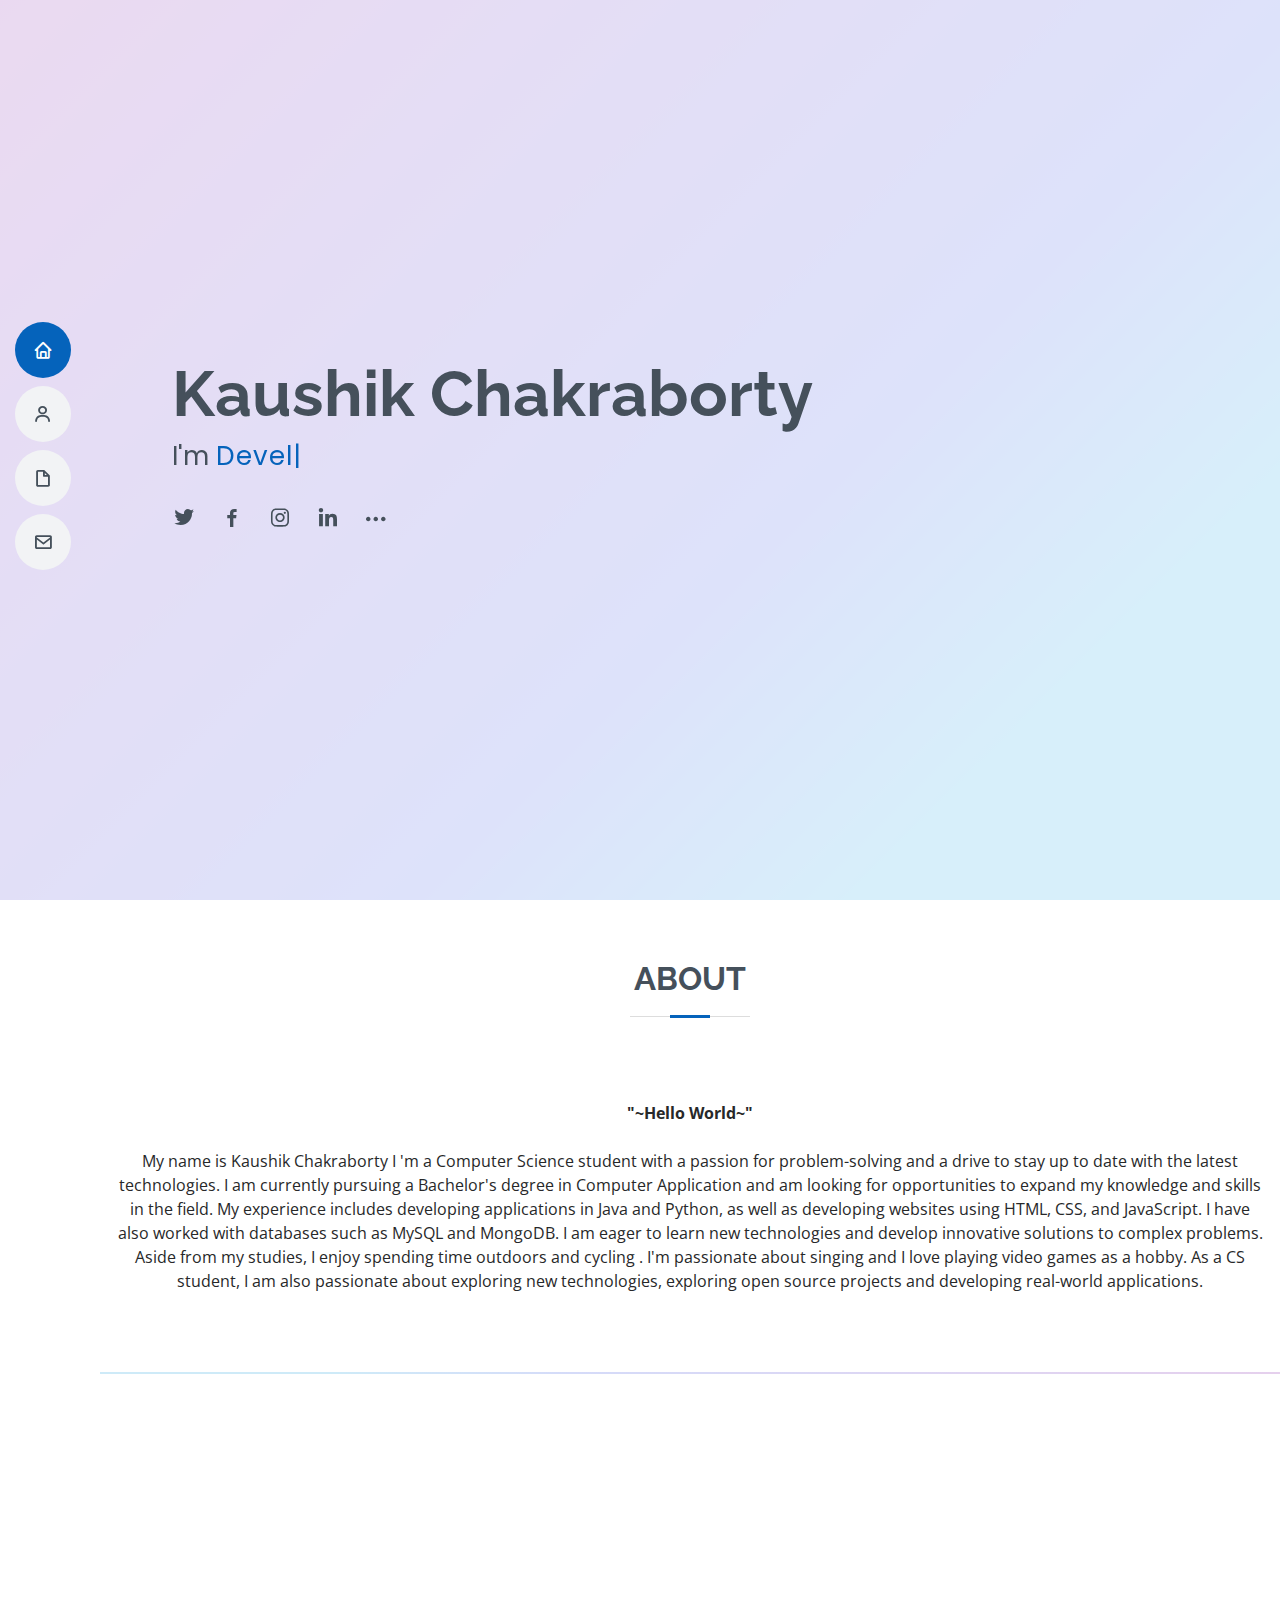
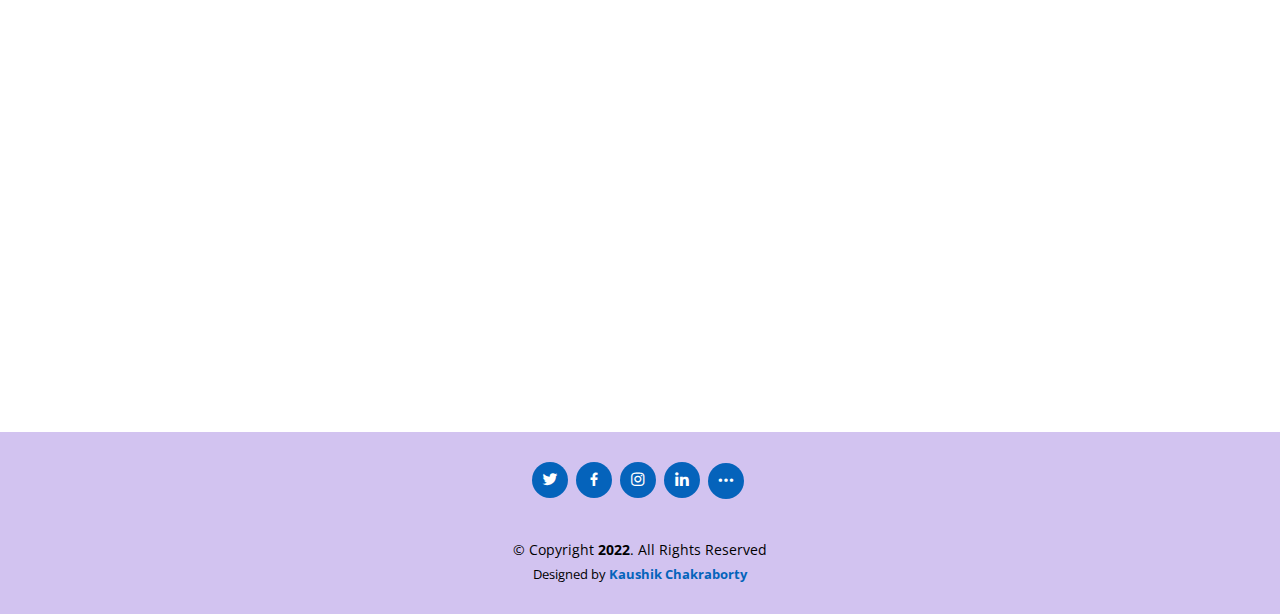
==== index.html @ 5eb0564c "V2.1 Beta" ====
<!DOCTYPE html>
<html lang="en">

<head>
  <meta charset="utf-8">
  <meta content="width=device-width, initial-scale=1.0" name="viewport">


  <title>Hey! I'm Kaushik</title>

  <meta content="" name="description">
  <meta content="" name="keywords">

  <!-- Favicons -->
  <link rel="icon" type="image/X-icon" href="code.png">

  <!-- Google Fonts -->
  <link
    href="https://fonts.googleapis.com/css?family=Open+Sans:300,300i,400,400i,600,600i,700,700i|Raleway:300,300i,400,400i,500,500i,600,600i,700,700i|Poppins:300,300i,400,400i,500,500i,600,600i,700,700i"
    rel="stylesheet">

  <!-- Vendor CSS Files -->
  <link href="assets/vendor/aos/aos.css" rel="stylesheet">
  <link href="assets/vendor/bootstrap/css/bootstrap.min.css" rel="stylesheet">
  <link href="assets/vendor/bootstrap-icons/bootstrap-icons.css" rel="stylesheet">
  <link href="assets/vendor/boxicons/css/boxicons.min.css" rel="stylesheet">
  <link href="assets/vendor/glightbox/css/glightbox.min.css" rel="stylesheet">
  <link href="assets/vendor/swiper/swiper-bundle.min.css" rel="stylesheet">

  <!-- Template Main CSS File -->
  <link href="css/style.css" rel="stylesheet">
  <!-- =======================================================
  * Template Name: MyResume - v4.9.2
  * Template URL: https://bootstrapmade.com/free-html-bootstrap-template-my-resume/
  * Author: BootstrapMade.com
  * License: https://bootstrapmade.com/license/
  ======================================================== -->
</head>

<body>

  <!-- ======= Mobile nav toggle button ======= -->
  <!-- <button type="button" class="mobile-nav-toggle d-xl-none"><i class="bi bi-list mobile-nav-toggle"></i></button> -->
  <i class="bi bi-list mobile-nav-toggle d-lg-none"></i>
  <!-- ======= Header ======= -->
  <header id="header" class="d-flex flex-column justify-content-center">

    <nav id="navbar" class="navbar nav-menu">
      <ul>
        <li><a href="#hero" class="nav-link scrollto active"><i class="bx bx-home"></i> <span>Home</span></a></li>
        <li><a href="#about" class="nav-link scrollto"><i class="bx bx-user"></i> <span>About</span></a></li>
        <li><a href="https://drive.google.com/file/d/1o0FVicJfrVW9GgXediI-uRcXCUoDg4dt/view?usp=sharing"   rel="noopener noreferrer" class="nav-link scrollto"><i class="bx bx-file-blank"></i> <span>Resume</span></a></li>
        
        <!-- <li><a href="#portfolio" class="nav-link scrollto"><i class="bx bx-book-content"></i> <span>Portfolio</span></a></li> -->
        <!-- <li><a href="#services" class="nav-link scrollto"><i class="bx bx-server"></i> <span>Services</span></a></li> -->
        <li><a href="#contact" class="nav-link scrollto"><i class="bx bx-envelope"></i> <span>Contact</span></a></li>
      </ul>
    </nav><!-- .nav-menu -->

  </header><!-- End Header -->
  
  <!-- ======= Hero Section ======= -->
  <section id="hero" class="d-flex flex-column justify-content-center">
    <div class="container" data-aos="zoom-in" data-aos-delay="100">
      <h1>Kaushik Chakraborty</h1>
      <p>I'm <span class="typed" data-typed-items="Developer,Freelancer,"></span></p>
      <div class="social-links">
        <a href="https://twitter.com/kaushikc_04" class="twitter"><i class="bx bxl-twitter"></i></a>
        <a href="https://www.facebook.com/kaushikc04" class="facebook"><i class="bx bxl-facebook"></i></a>
        <a href="https://www.instagram.com/kaushikc04/" class="instagram"><i class="bx bxl-instagram"></i></a>
        <!-- <a href="#" class="google-plus"><i class="bx bxl-skype"></i></a> -->
        <a href="https://www.linkedin.com/in/kaushikc04/" class="linkedin"><i class="bx bxl-linkedin"></i></a>
        <!-- <a href="https://open.spotify.com/user/31zmpwm3hdiwpdhbobreyz423jda"> profile url -->
          <a href="https://linktr.ee/kaushikc04" class="bi bi-three-dots">
          </a>
      </div>
    </div>
  </section><!-- End Hero -->

  <main id="main">

    <!-- ======= About Section ======= -->

    <section id="about" >
      <div class="section-title">
      <h2>About</h2>
  </style>
    <div style="display: flex;">
      <div style="width: 100%;">
        <div style="padding: 15px;">
          <div style="width:auto;">
            <img class="profile" src="" width="200px" >
            
          </div>
         <br>
          <p>
           <b> "~Hello World~"</b><br><br>
            My name is Kaushik Chakraborty I 'm a Computer Science student with a passion for problem-solving and a
            drive to stay up to date with the latest technologies. I am currently pursuing a Bachelor's degree in
            Computer Application and am looking for opportunities to expand my knowledge and skills in the field. My
            experience includes developing applications in Java and Python, as well as developing websites using HTML,
            CSS, and JavaScript. I have also worked with databases such as MySQL and MongoDB. I am eager to learn new
            technologies and develop innovative solutions to complex problems.

            Aside from my studies, I enjoy spending time outdoors and cycling . I'm passionate about singing and I love
            playing video games as a hobby. As a CS student, I am also passionate about exploring new technologies,
            exploring open source projects and developing real-world applications.
          </p>
        </div>
      </div>
    

      <!-- <style>
        img {
          border-radius: 50%;
        }
        img{
          position: center;
        }
        

    
  .profile {
    border-radius: 50%;
    animation: sparkle ;
    animation-duration: 5s;

  }
  
  @keyframes sparkle {
    10% {
      box-shadow: 0 0 0 0 rgb(0, 132, 255);
    }
    100% {
      box-shadow: 0 0 10px 5px rgba(0, 255, 234, 0.822);
   
  }
  }

      </style> -->
      <style>
        .profile {
          border-radius: 50%;
          animation: sparkle 5s infinite;
          /* Adding the linear gradient background */
          background: linear-gradient(to right, 
            rgba(59, 173, 227, 1) 20%, 
            rgba(87, 111, 230, 1) 40%, 
            rgba(152, 68, 183, 1) 100%, 
            rgba(255, 53, 127, 1) 25%
          );
        }
      
        @keyframes sparkle {
          0%, 100% {
            box-shadow: 0 0 0 0 rgba(0, 132, 255, 0.822);
          }
          10% {
            box-shadow: 0 0 0 5px rgb(0, 132, 255); /* Smaller shadow */
          }
          50% {
            box-shadow: 0 0 0 2px rgba(0, 255, 234, 0.822); /* Smaller shadow */
          }
          90% {
            box-shadow: 0 0 0 5px rgba(0, 255, 234, 0.822); /* Smaller shadow */
          }
        }
      </style>
    </div>
    </div>
    <br>
 <hr>
    <!-- End About Section -->



    <!-- ======= Skills Section ======= -->
    <!-- <section id="skills" class="skills section-bg">
      <div class="container" data-aos="fade-up">

        <div class="section-title">
          <h2>Skills</h2>
        </div>

        <div class="row skills-content">

          <div class="col-lg-6">

            <div class="progress">
              <span class="skill">HTML <i class="val">100%</i></span>
              <div class="progress-bar-wrap">
                <div class="progress-bar" role="progressbar" aria-valuenow="100" aria-valuemin="0" aria-valuemax="100">
                </div>
              </div>
            </div>

            <div class="progress">
              <span class="skill">CSS <i class="val">50%</i></span>
              <div class="progress-bar-wrap">
                <div class="progress-bar" role="progressbar" aria-valuenow="50" aria-valuemin="0" aria-valuemax="100">
                </div>
              </div>
            </div>

            <div class="progress">
              <span class="skill">JavaScript <i class="val">50%</i></span>
              <div class="progress-bar-wrap">
                <div class="progress-bar" role="progressbar" aria-valuenow="50" aria-valuemin="0" aria-valuemax="100">
                </div>
              </div>
            </div>

          </div>

          <div class="col-lg-6">

            <div class="progress">
              <span class="skill">PHP <i class="val">0%</i></span>
              <div class="progress-bar-wrap">
                <div class="progress-bar" role="progressbar" aria-valuenow="0" aria-valuemin="0" aria-valuemax="100">
                </div>
              </div>
            </div>



          </div>

        </div>

      </div>
    </section>End Skills Section -->

    <!-- ======= Resume Section ======= -->
    
    <!-- <section id="resume" class="resume">
      <div class="container" data-aos="fade-up">

        <div class="section-title">
          <h2>Resume</h2>
          <p></p>
        </div>

        <div class="row">
          <div class="col-lg-6">
            <h3 class="resume-title">Sumary</h3>
            <div class="resume-item pb-0">
              <h4>Kaushik Chakraborty</h4>
              <p><em>My name is Kaushik Chakraborty I 'm a Computer Science student with a passion for problem-solving and a drive to stay up to date with the latest technologies. I am currently pursuing a Bachelor's degree in Computer Application and am looking for opportunities to expand my knowledge and skills in the field. My experience includes developing applications in Java and Python, as well as developing websites using HTML, CSS, and JavaScript. I have also worked with databases such as MySQL and MongoDB. I am eager to learn new technologies and develop innovative solutions to complex problems.

                Aside from my studies, I enjoy spending time outdoors and cycling . I'm passionate about singing and I love playing video games as a hobby. As a CS student, I am also passionate about exploring new technologies, exploring open source projects and developing real-world applications.</em></p>
              <ul>
                <li>Portland par 127,Orlando, FL</li>
                <li>(123) 456-7891</li>
                <li>alice.barkley@example.com</li>
              </ul>
            </div>

            <h3 class="resume-title">Education</h3>
            <div class="resume-item">
              <h4>Master of Fine Arts &amp; Graphic Design</h4>
              <h5>2015 - 2016</h5>
              <p><em>Rochester Institute of Technology, Rochester, NY</em></p>
              <p>Qui deserunt veniam. Et sed aliquam labore tempore sed quisquam iusto autem sit. Ea vero voluptatum qui
                ut dignissimos deleniti nerada porti sand markend</p>
            </div>
            <div class="resume-item">
              <h4>Bachelor of Fine Arts &amp; Graphic Design</h4>
              <h5>2010 - 2014</h5>
              <p><em>Rochester Institute of Technology, Rochester, NY</em></p>
              <p>Quia nobis sequi est occaecati aut. Repudiandae et iusto quae reiciendis et quis Eius vel ratione eius
                unde vitae rerum voluptates asperiores voluptatem Earum molestiae consequatur neque etlon sader mart
                dila</p>
            </div>
          </div>
          <div class="col-lg-6">
            <h3 class="resume-title">Professional Experience</h3>
            <div class="resume-item">
              <h4>Senior graphic design specialist</h4>
              <h5>2019 - Present</h5>
              <p><em>Experion, New York, NY </em></p>
              <ul>
                <li>Lead in the design, development, and implementation of the graphic, layout, and production
                  communication materials</li>
                <li>Delegate tasks to the 7 members of the design team and provide counsel on all aspects of the
                  project. </li>
                <li>Supervise the assessment of all graphic materials in order to ensure quality and accuracy of the
                  design</li>
                <li>Oversee the efficient use of production project budgets ranging from $2,000 - $25,000</li>
              </ul>
            </div>
            <div class="resume-item">
              <h4>Graphic design specialist</h4>
              <h5>2017 - 2018</h5>
              <p><em>Stepping Stone Advertising, New York, NY</em></p>
              <ul>
                <li>Developed numerous marketing programs (logos, brochures,infographics, presentations, and
                  advertisements).</li>
                <li>Managed up to 5 projects or tasks at a given time while under pressure</li>
                <li>Recommended and consulted with clients on the most appropriate graphic design</li>
                <li>Created 4+ design presentations and proposals a month for clients and account managers</li>
              </ul>
            </div>
          </div>
        </div>

      </div> -->
    </section>
    <!-- End Resume Section -->


   <!-- ======= Contact Section ======= -->
   <section id="contact" class="contact">
    <div class="container" data-aos="fade-up">

      <div class="section-title">
        <h2>Contact</h2>
      </div>

      <div class="row mt-1">

        <div class="col-lg-4">
          <div class="info">
            <div class="address">
              <i class="bi bi-geo-alt"></i>
              <h4>Location:</h4>
              <p>Kolkata, West Bengal, IN</p>
            </div>


            <div class="email">
              <i class="bi bi-envelope"></i>
              <h4>Email:</h4>
              <p>kaushikc2002@gmail.com</p>
            </div>

            <div class="phone">
              <i class="bi bi-phone"></i>
              <h4>Connect:</h4>
              <p>skype: live:.cid.79a4dc6dc50345d6</p>
            </div>

          </div>

        </div>

        <div class="col-lg-8 mt-5 mt-lg-0">


          <form name="google-sheet" role="form" class="php-email-form">
            <div class="row">
              <div class="col-md-6 form-group">
                <input type="text" name="name" class="form-control" id="name" placeholder="Your Name" required>
              </div>


              <div class="col-md-6 form-group mt-3 mt-md-0">
                <input type="email" class="form-control" name="email" id="email" placeholder="Your Email" required>
              </div>
            </div>
            <div class="form-group mt-3">
              <input type="text" class="form-control" name="subject" id="subject" placeholder="Subject" required>
            </div>
            <div class="form-group mt-3">
              <textarea class="form-control" name="message" rows="5" placeholder="Message" required></textarea>
            </div>
            <div class="my-3">


            </div>
            <div class="text-center">
              <button id="submit-button" type="submit">Send Message</button>
              <div id="loading-animation" style="display: none;">Loading...</div>
            </div>

            <br>
          </form>

        </div>

      </div>

    </div>


    </div>

    <script>
 
     </script>
  
    <!-- End Contact Section -->

  </main><!-- End #main -->

  <!-- ======= Footer ======= -->
  <footer id="footer">
    <div class="container">


      <div class="social-links">
        <a href="https://twitter.com/kaushikc_04" class="twitter"><i class="bx bxl-twitter"></i></a>
        <a href="https://www.facebook.com/kaushikc04" class="facebook"><i class="bx bxl-facebook"></i></a>
        <a href="https://www.instagram.com/kaushikc04/" class="instagram"><i class="bx bxl-instagram"></i></a>
        <!-- <a href="#" class="google-plus"><i class="bx bxl-skype"></i></a> -->
        <a href="https://www.linkedin.com/in/kaushikc04/" class="linkedin"><i class="bx bxl-linkedin"></i></a>
        <a href="https://linktr.ee/kaushikc04" class="bi bi-three-dots"> 
        </a>
      </div>
      <div class="copyright">
        &copy; Copyright <strong><span>2022</span></strong>. All Rights Reserved
      </div>
      <div class="credits">
        <!-- All the links in the footer should remain intact. -->
        <!-- You can delete the links only if you purchased the pro version. -->
        <!-- Licensing information: [license-url] -->
        <!-- Purchase the pro version with working PHP/AJAX contact form: https://bootstrapmade.com/free-html-bootstrap-template-my-resume/ -->
        Designed by <b><a href="https://github.com/Kaushikc04/">Kaushik Chakraborty</b>
      </div>
    </div>
  </footer><!-- End Footer -->

  <div id="preloader"></div>
  <a href="#" class="back-to-top d-flex align-items-center justify-content-center"><i
      class="bi bi-arrow-up-short"></i></a>

  <!-- Vendor JS Files -->
  <script src="assets/vendor/purecounter/purecounter_vanilla.js"></script>
  <script src="assets/vendor/aos/aos.js"></script>
  <script src="assets/vendor/bootstrap/js/bootstrap.bundle.min.js"></script>
  <script src="assets/vendor/glightbox/js/glightbox.min.js"></script>
  <script src="assets/vendor/isotope-layout/isotope.pkgd.min.js"></script>
  <script src="assets/vendor/swiper/swiper-bundle.min.js"></script>
  <script src="assets/vendor/typed.js/typed.min.js"></script>
  <script src="assets/vendor/waypoints/noframework.waypoints.js"></script>
  <script src="assets/vendor/php-email-form/validate.js"></script>

  <!-- Template Main JS File -->
  <script src="js/main.js"></script>


</body>

</html>
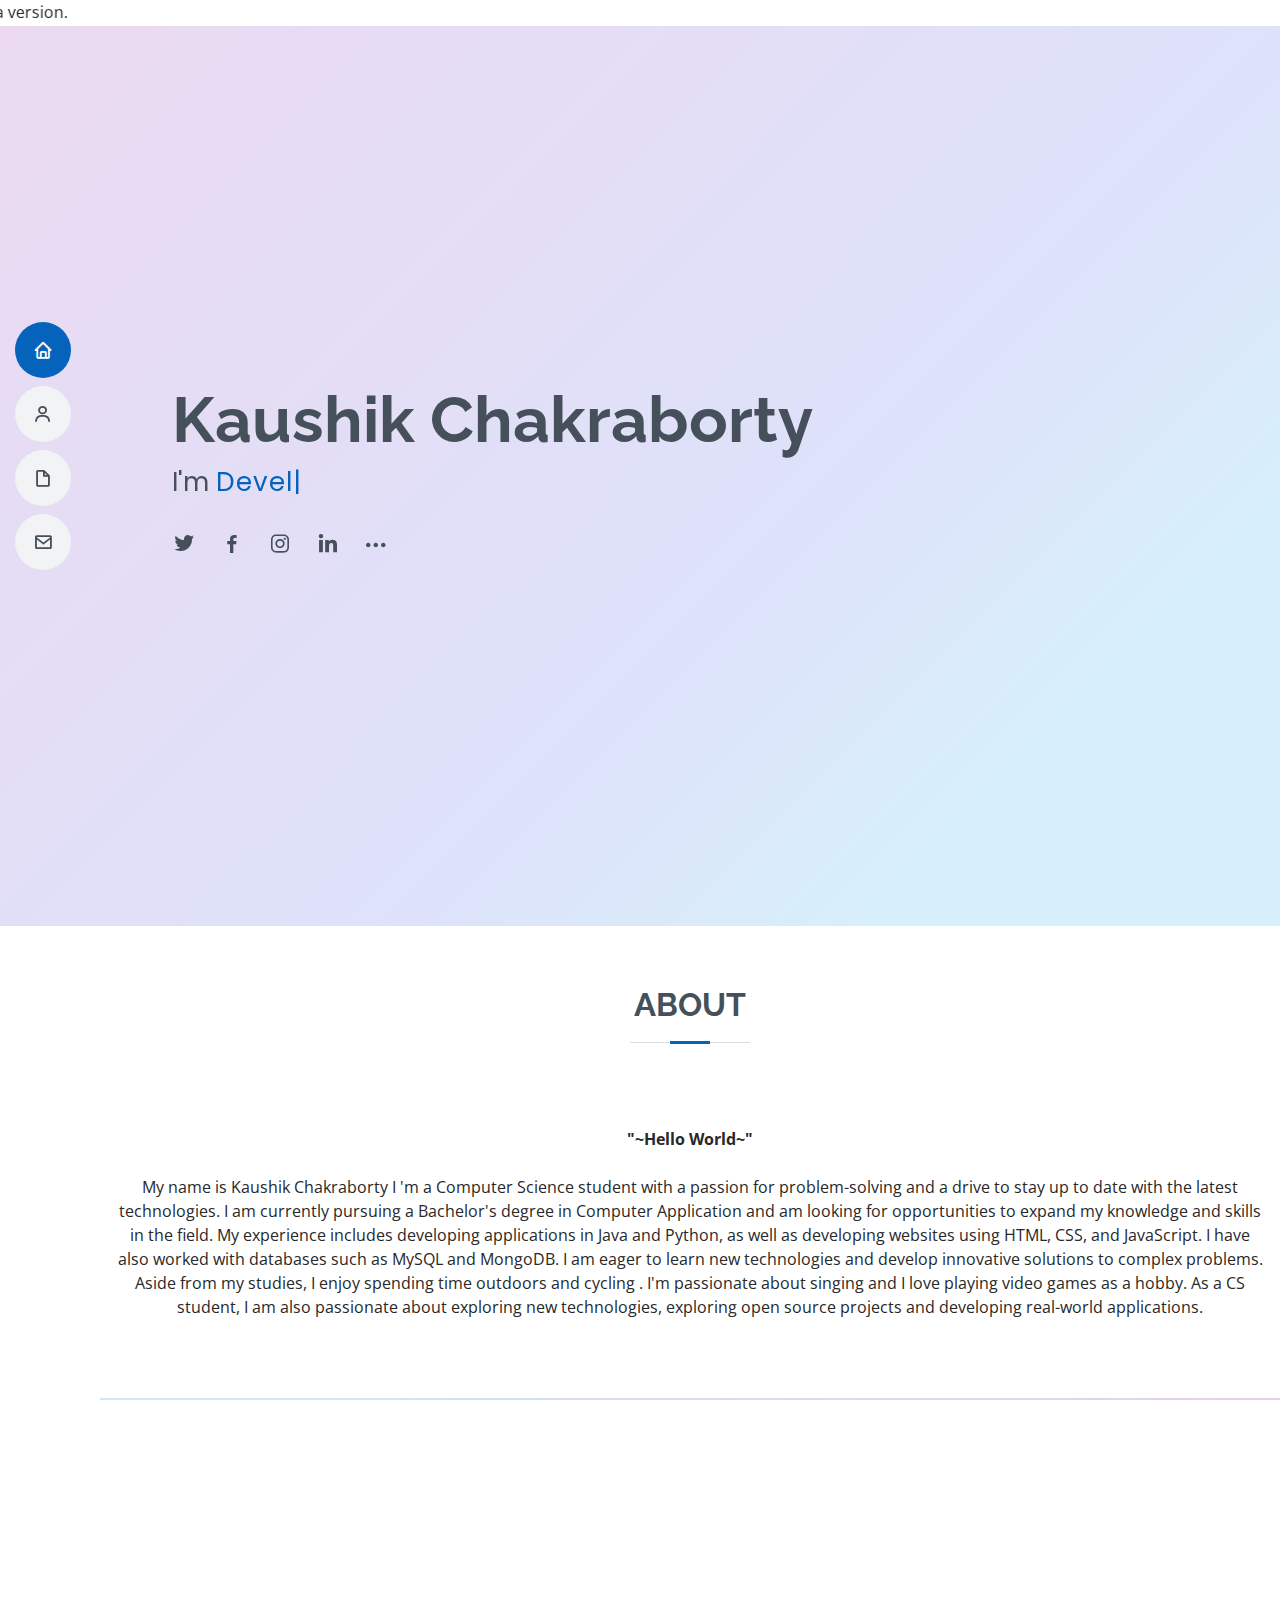
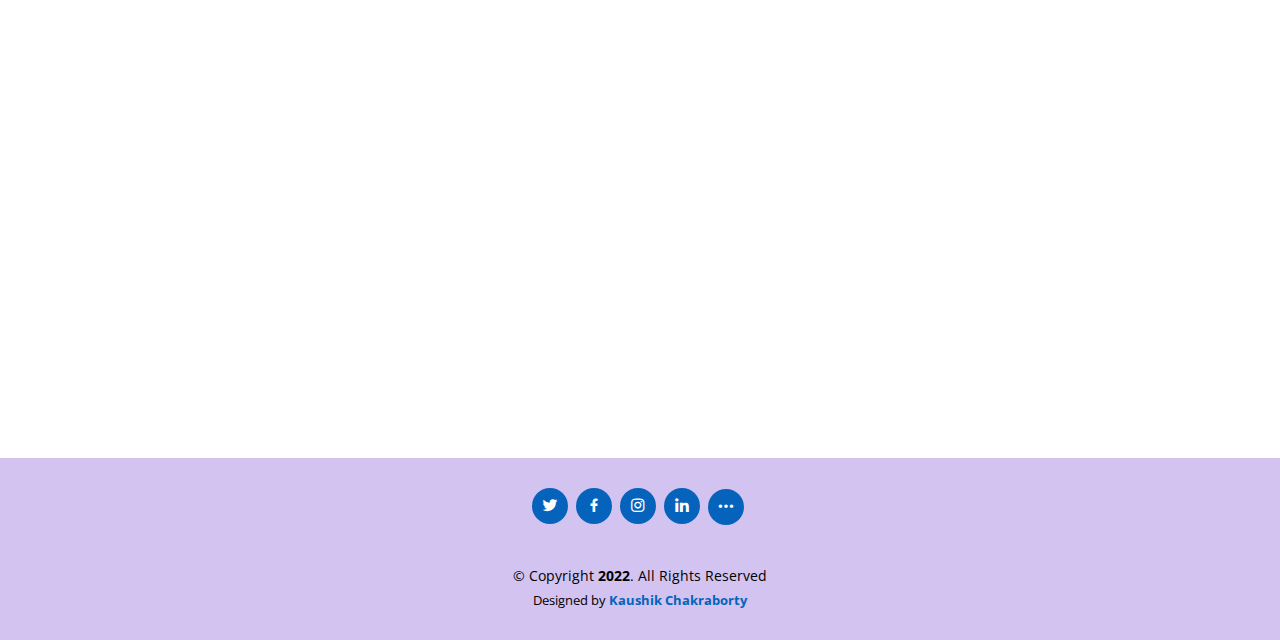
==== commit cc2dba36: "V2.1 Beta" ====
--- a/index.html
+++ b/index.html
@@ -38,7 +38,9 @@
 </head>
 
 <body>
-
+<marquee width="100%" direction="right" height="20px">
+This site is running on beta version.
+</marquee>
   <!-- ======= Mobile nav toggle button ======= -->
   <!-- <button type="button" class="mobile-nav-toggle d-xl-none"><i class="bi bi-list mobile-nav-toggle"></i></button> -->
   <i class="bi bi-list mobile-nav-toggle d-lg-none"></i>
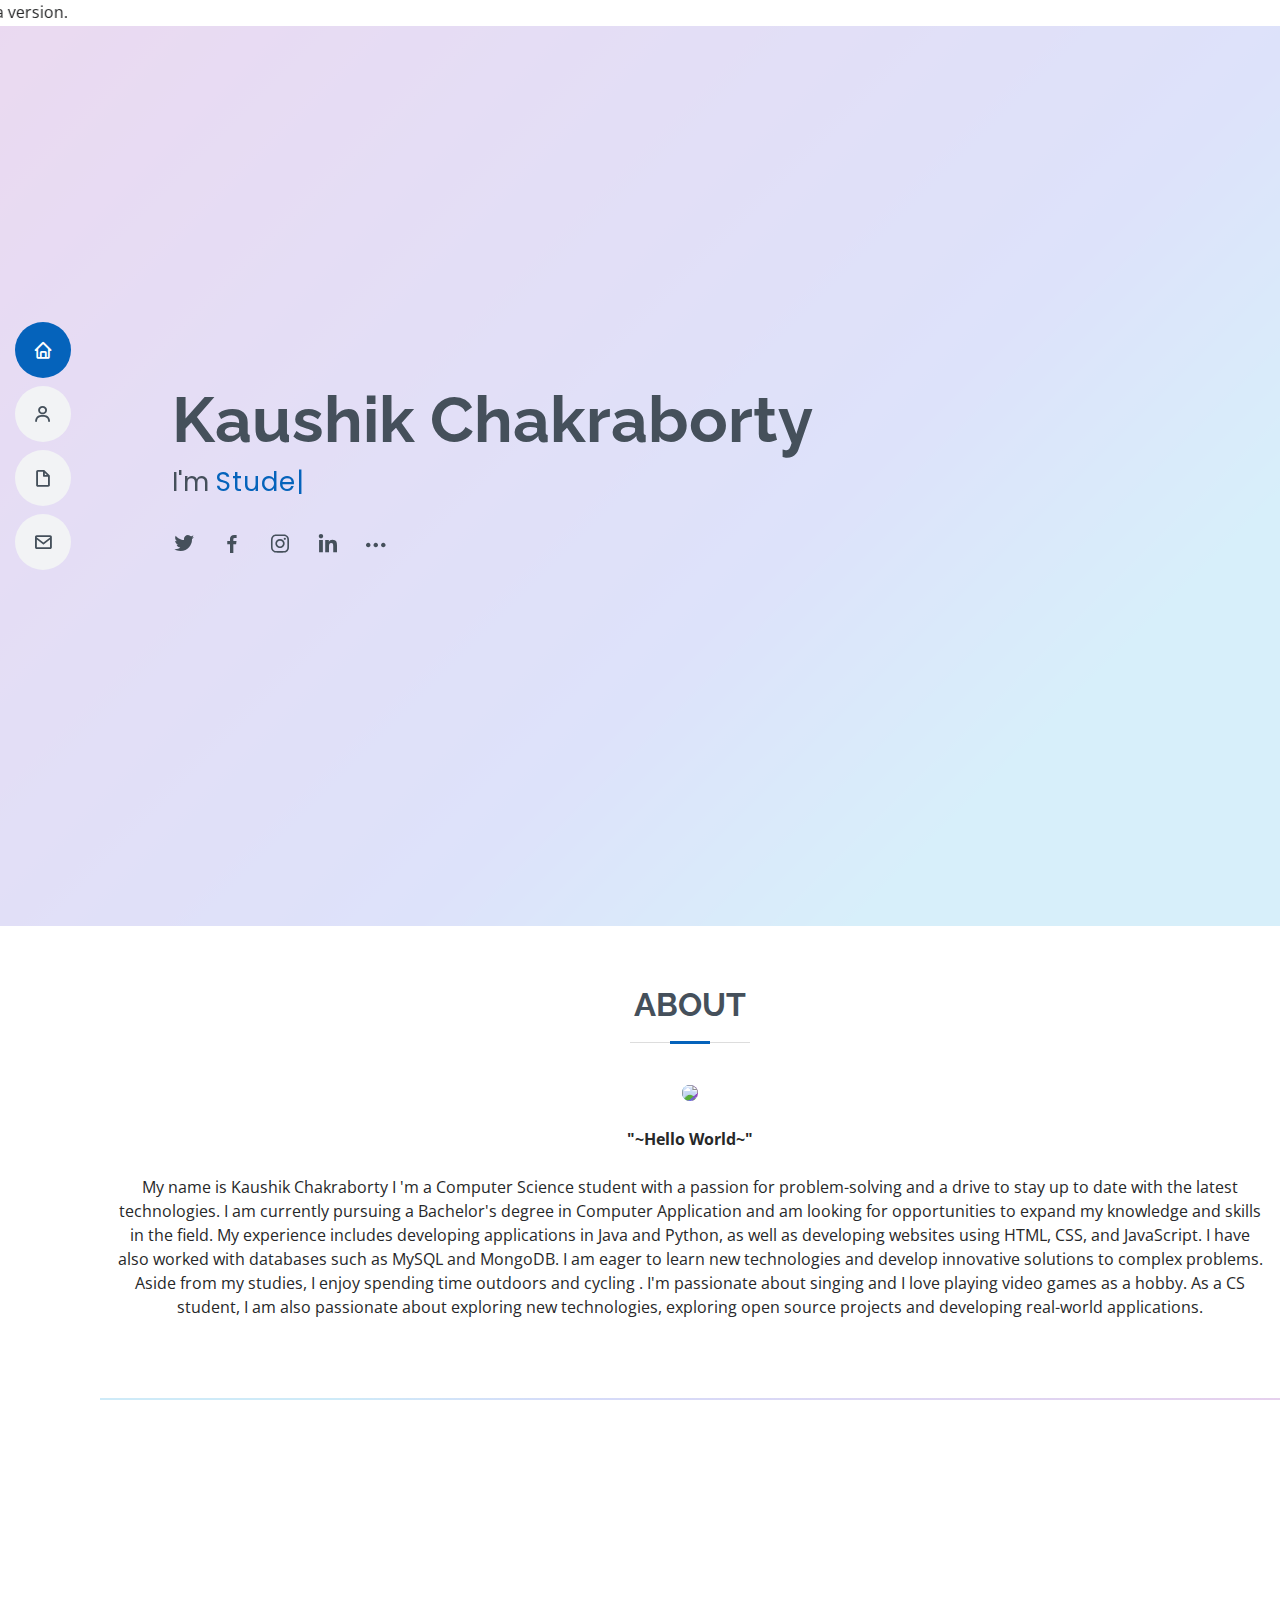
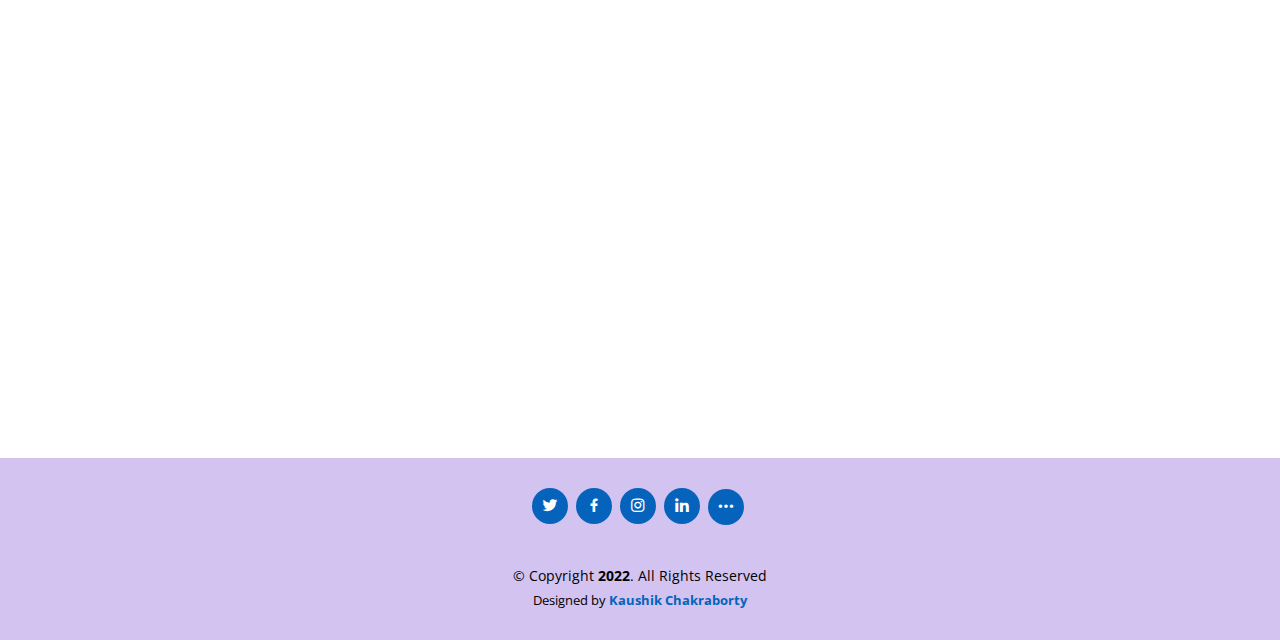
==== commit 541f81aa: "V2.1 Beta" ====
--- a/index.html
+++ b/index.html
@@ -65,9 +65,9 @@
   <section id="hero" class="d-flex flex-column justify-content-center">
     <div class="container" data-aos="zoom-in" data-aos-delay="100">
       <h1>Kaushik Chakraborty</h1>
-      <p>I'm <span class="typed" data-typed-items="Developer,Freelancer,"></span></p>
+      <p>I'm <span class="typed" data-typed-items="Student,Freelancer,"></span></p>
       <div class="social-links">
-        <a href="https://twitter.com/kaushikc_04" class="twitter"><i class="bx bxl-twitter"></i></a>
+        <a href="https://twitter.com/kaushikc04" class="twitter"><i class="bx bxl-twitter"></i></a>
         <a href="https://www.facebook.com/kaushikc04" class="facebook"><i class="bx bxl-facebook"></i></a>
         <a href="https://www.instagram.com/kaushikc04/" class="instagram"><i class="bx bxl-instagram"></i></a>
         <!-- <a href="#" class="google-plus"><i class="bx bxl-skype"></i></a> -->
@@ -91,7 +91,7 @@
       <div style="width: 100%;">
         <div style="padding: 15px;">
           <div style="width:auto;">
-            <img class="profile" src="" width="200px" >
+            <img class="profile" src="pic.jpg" width="200px" >
             
           </div>
          <br>
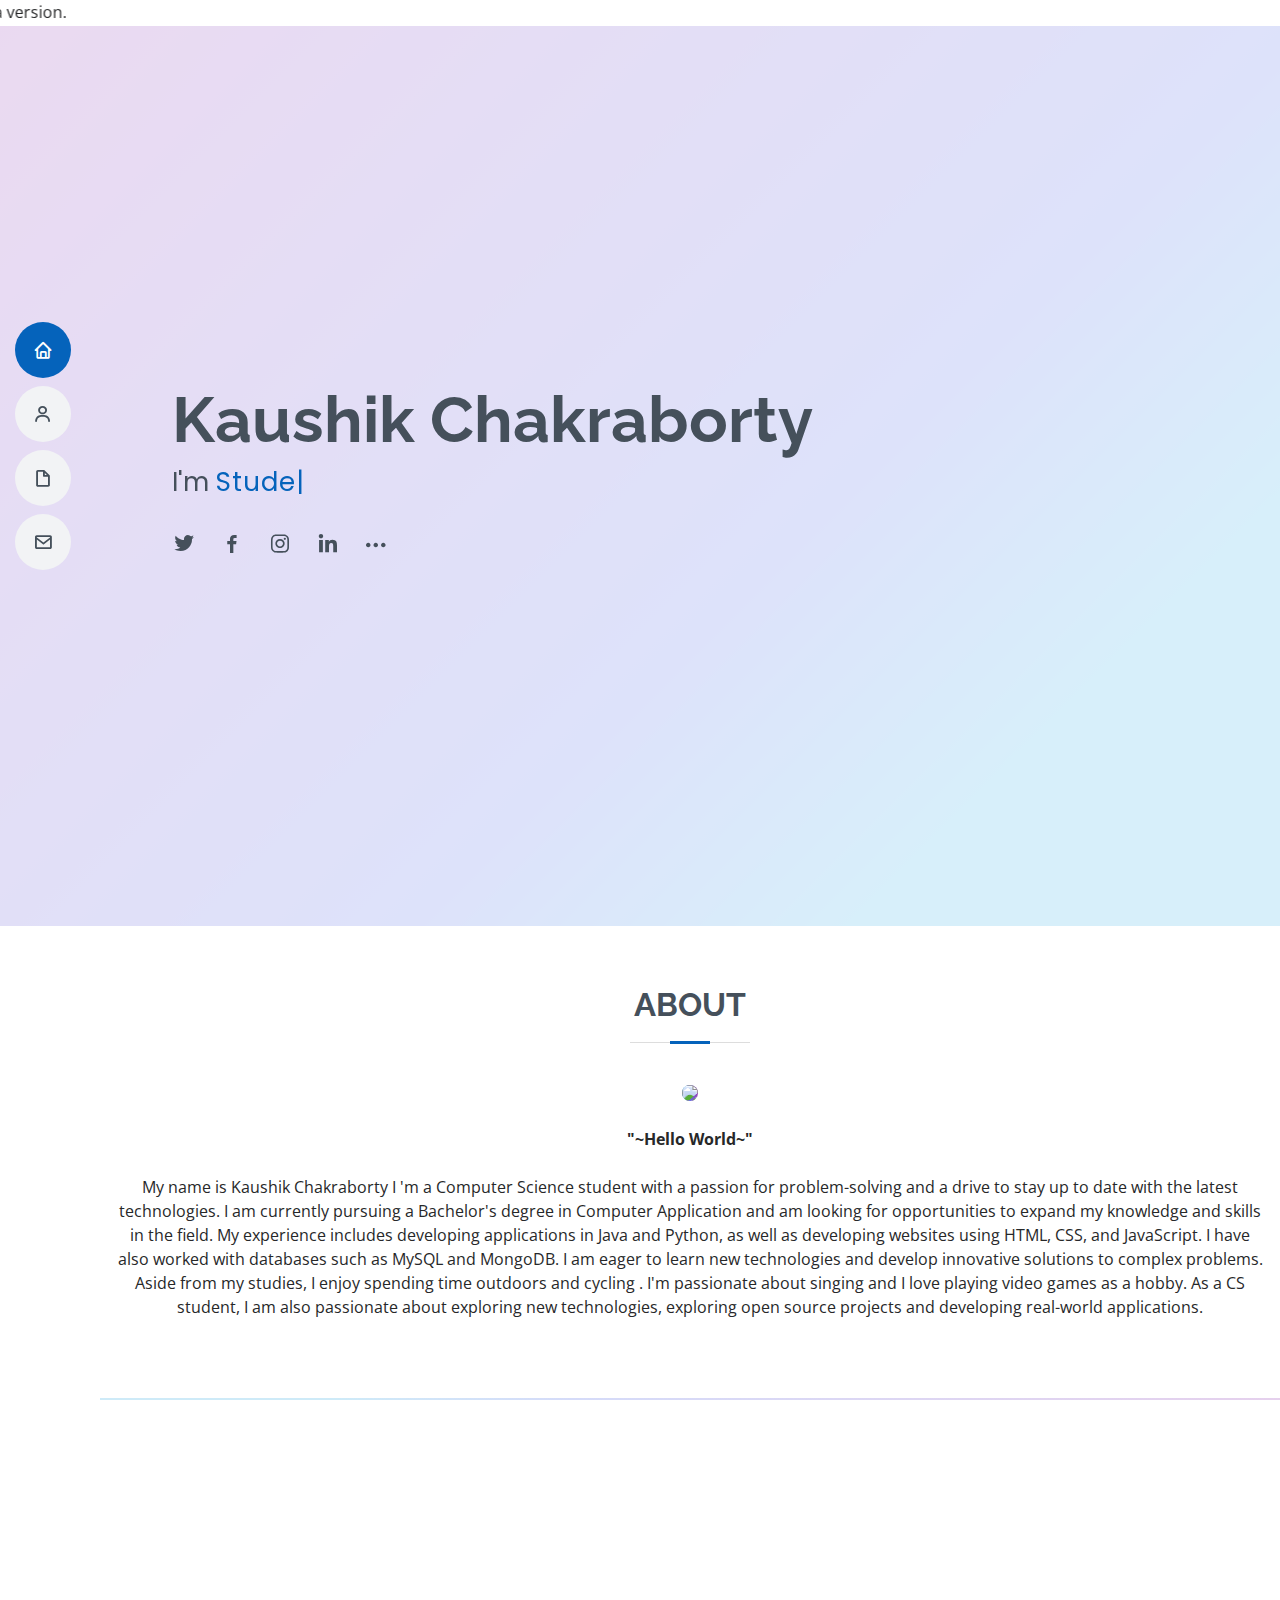
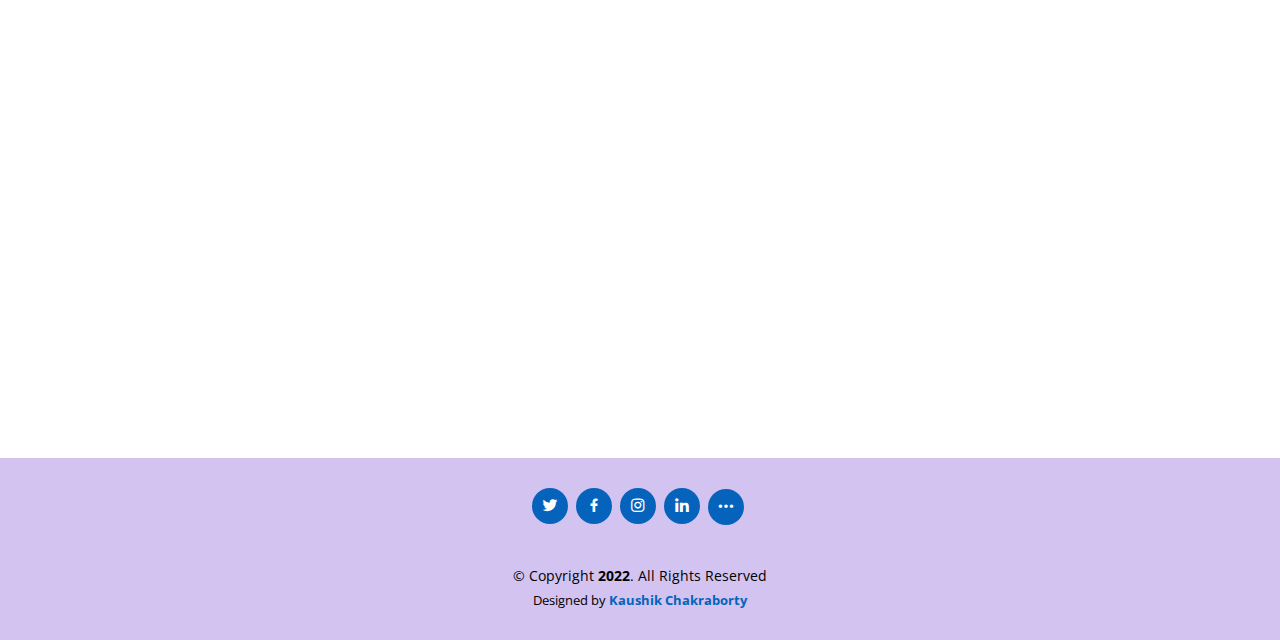
==== commit e252146e: "V2.2 Beta" ====
--- a/index.html
+++ b/index.html
@@ -401,7 +401,7 @@
 
 
       <div class="social-links">
-        <a href="https://twitter.com/kaushikc_04" class="twitter"><i class="bx bxl-twitter"></i></a>
+        <a href="https://twitter.com/kaushikc04" class="twitter"><i class="bx bxl-twitter"></i></a>
         <a href="https://www.facebook.com/kaushikc04" class="facebook"><i class="bx bxl-facebook"></i></a>
         <a href="https://www.instagram.com/kaushikc04/" class="instagram"><i class="bx bxl-instagram"></i></a>
         <!-- <a href="#" class="google-plus"><i class="bx bxl-skype"></i></a> -->
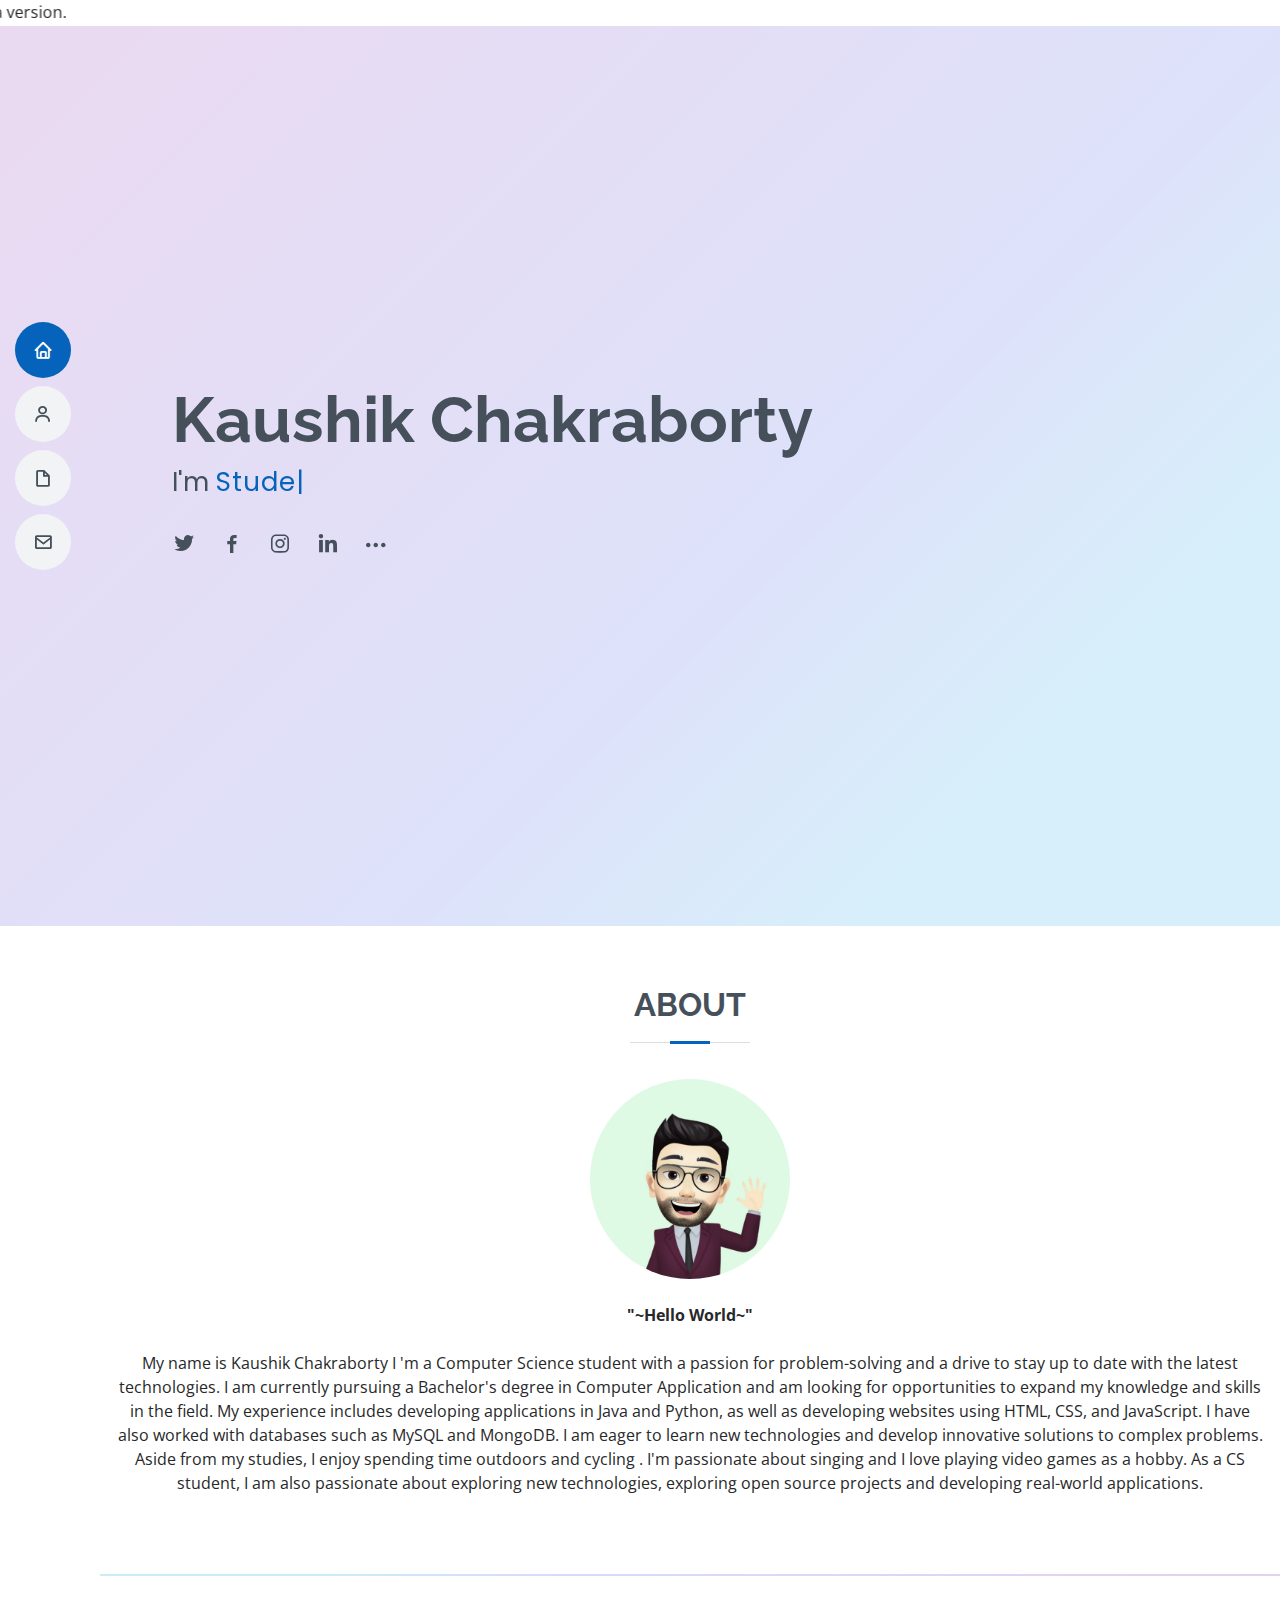
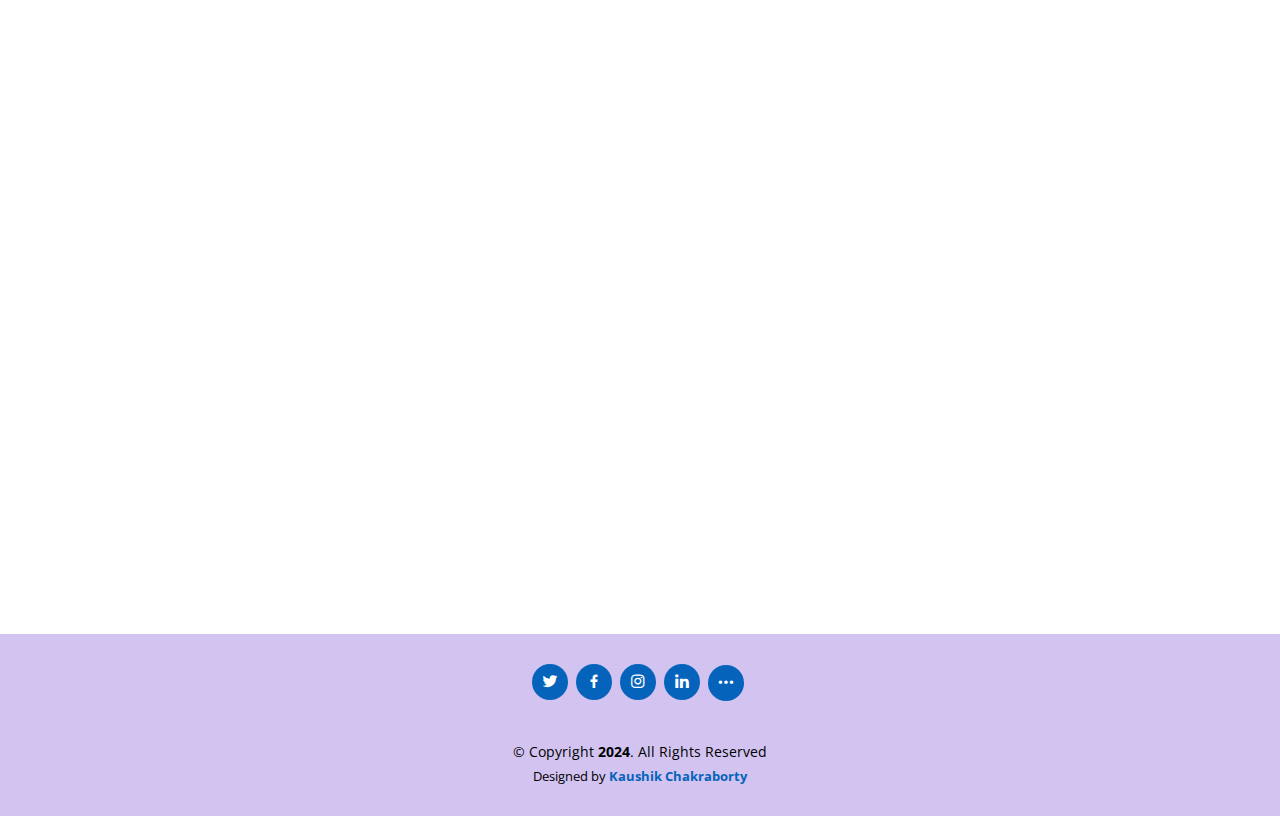
==== commit d7c3143c: "V2.2 Beta" ====
--- a/index.html
+++ b/index.html
@@ -410,7 +410,7 @@
         </a>
       </div>
       <div class="copyright">
-        &copy; Copyright <strong><span>2022</span></strong>. All Rights Reserved
+        &copy; Copyright <strong><span>2024</span></strong>. All Rights Reserved
       </div>
       <div class="credits">
         <!-- All the links in the footer should remain intact. -->
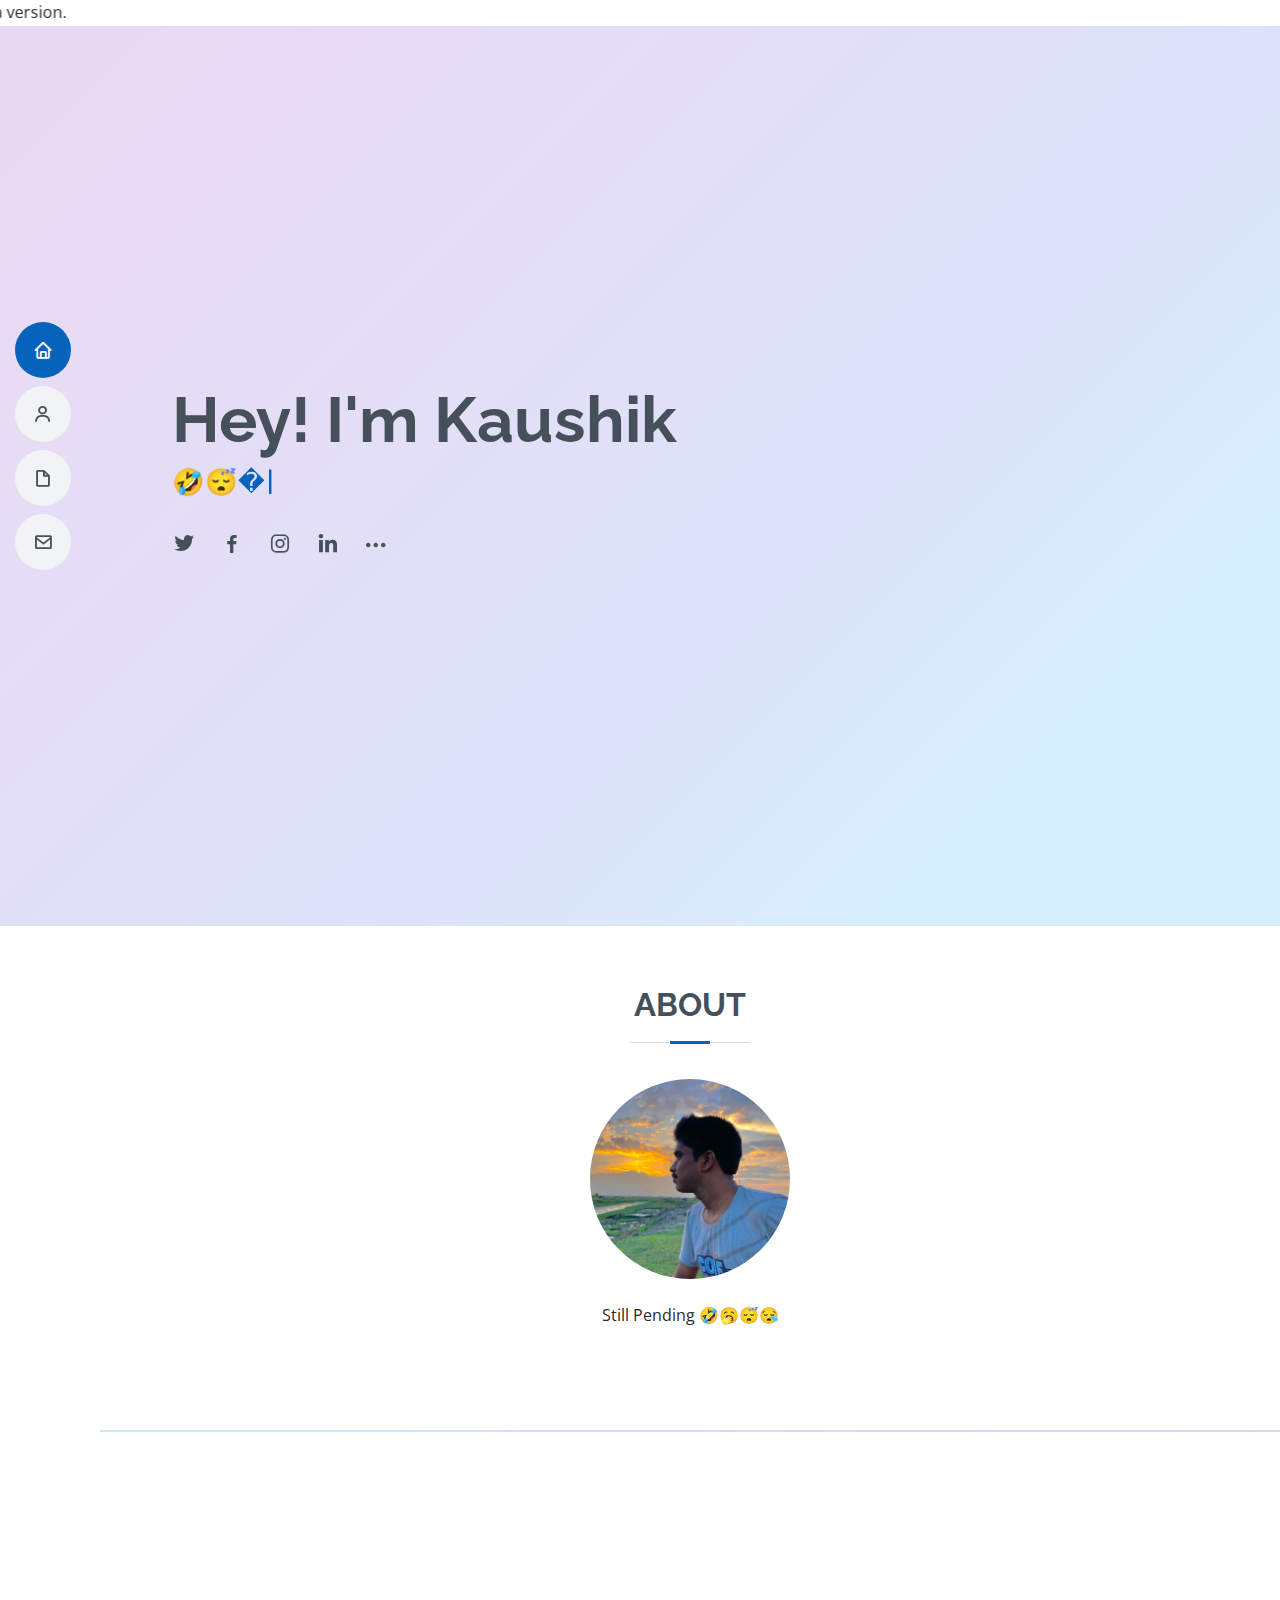
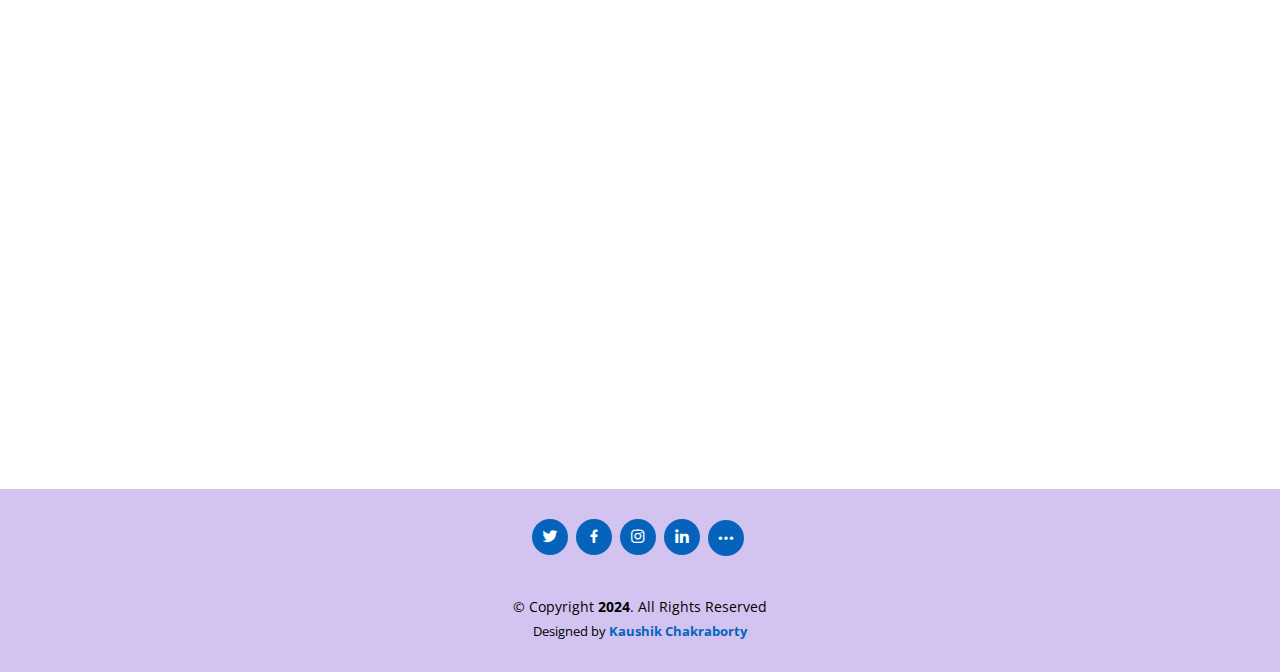
==== commit 0343b4ac: "Update index.html" ====
--- a/index.html
+++ b/index.html
@@ -64,8 +64,8 @@
   <!-- ======= Hero Section ======= -->
   <section id="hero" class="d-flex flex-column justify-content-center">
     <div class="container" data-aos="zoom-in" data-aos-delay="100">
-      <h1>Kaushik Chakraborty</h1>
-      <p>I'm <span class="typed" data-typed-items="Student,Freelancer,"></span></p>
+      <h1>Hey! I'm Kaushik</h1>
+      <p><span class="typed" data-typed-items="🤣😴😉😒,😃😃😅😆,😉😊😎😎,follow for more"></span></p>
       <div class="social-links">
         <a href="https://twitter.com/kaushikc04" class="twitter"><i class="bx bxl-twitter"></i></a>
         <a href="https://www.facebook.com/kaushikc04" class="facebook"><i class="bx bxl-facebook"></i></a>
@@ -91,12 +91,15 @@
       <div style="width: 100%;">
         <div style="padding: 15px;">
           <div style="width:auto;">
-            <img class="profile" src="pic.jpg" width="200px" >
+            <img class="profile" src="pic.jpg" width="200px">
+            <br>
+            <br>
+            Still Pending 🤣🥱😴😪
             
           </div>
          <br>
           <p>
-           <b> "~Hello World~"</b><br><br>
+           <!-- <b> "~Hello World~"</b><br><br>
             My name is Kaushik Chakraborty I 'm a Computer Science student with a passion for problem-solving and a
             drive to stay up to date with the latest technologies. I am currently pursuing a Bachelor's degree in
             Computer Application and am looking for opportunities to expand my knowledge and skills in the field. My
@@ -107,7 +110,7 @@
             Aside from my studies, I enjoy spending time outdoors and cycling . I'm passionate about singing and I love
             playing video games as a hobby. As a CS student, I am also passionate about exploring new technologies,
             exploring open source projects and developing real-world applications.
-          </p>
+          </p> -->
         </div>
       </div>
     
@@ -401,7 +404,7 @@
 
 
       <div class="social-links">
-        <a href="https://twitter.com/kaushikc04" class="twitter"><i class="bx bxl-twitter"></i></a>
+        <a href="https://twitter.com/kaushikc_04" class="twitter"><i class="bx bxl-twitter"></i></a>
         <a href="https://www.facebook.com/kaushikc04" class="facebook"><i class="bx bxl-facebook"></i></a>
         <a href="https://www.instagram.com/kaushikc04/" class="instagram"><i class="bx bxl-instagram"></i></a>
         <!-- <a href="#" class="google-plus"><i class="bx bxl-skype"></i></a> -->
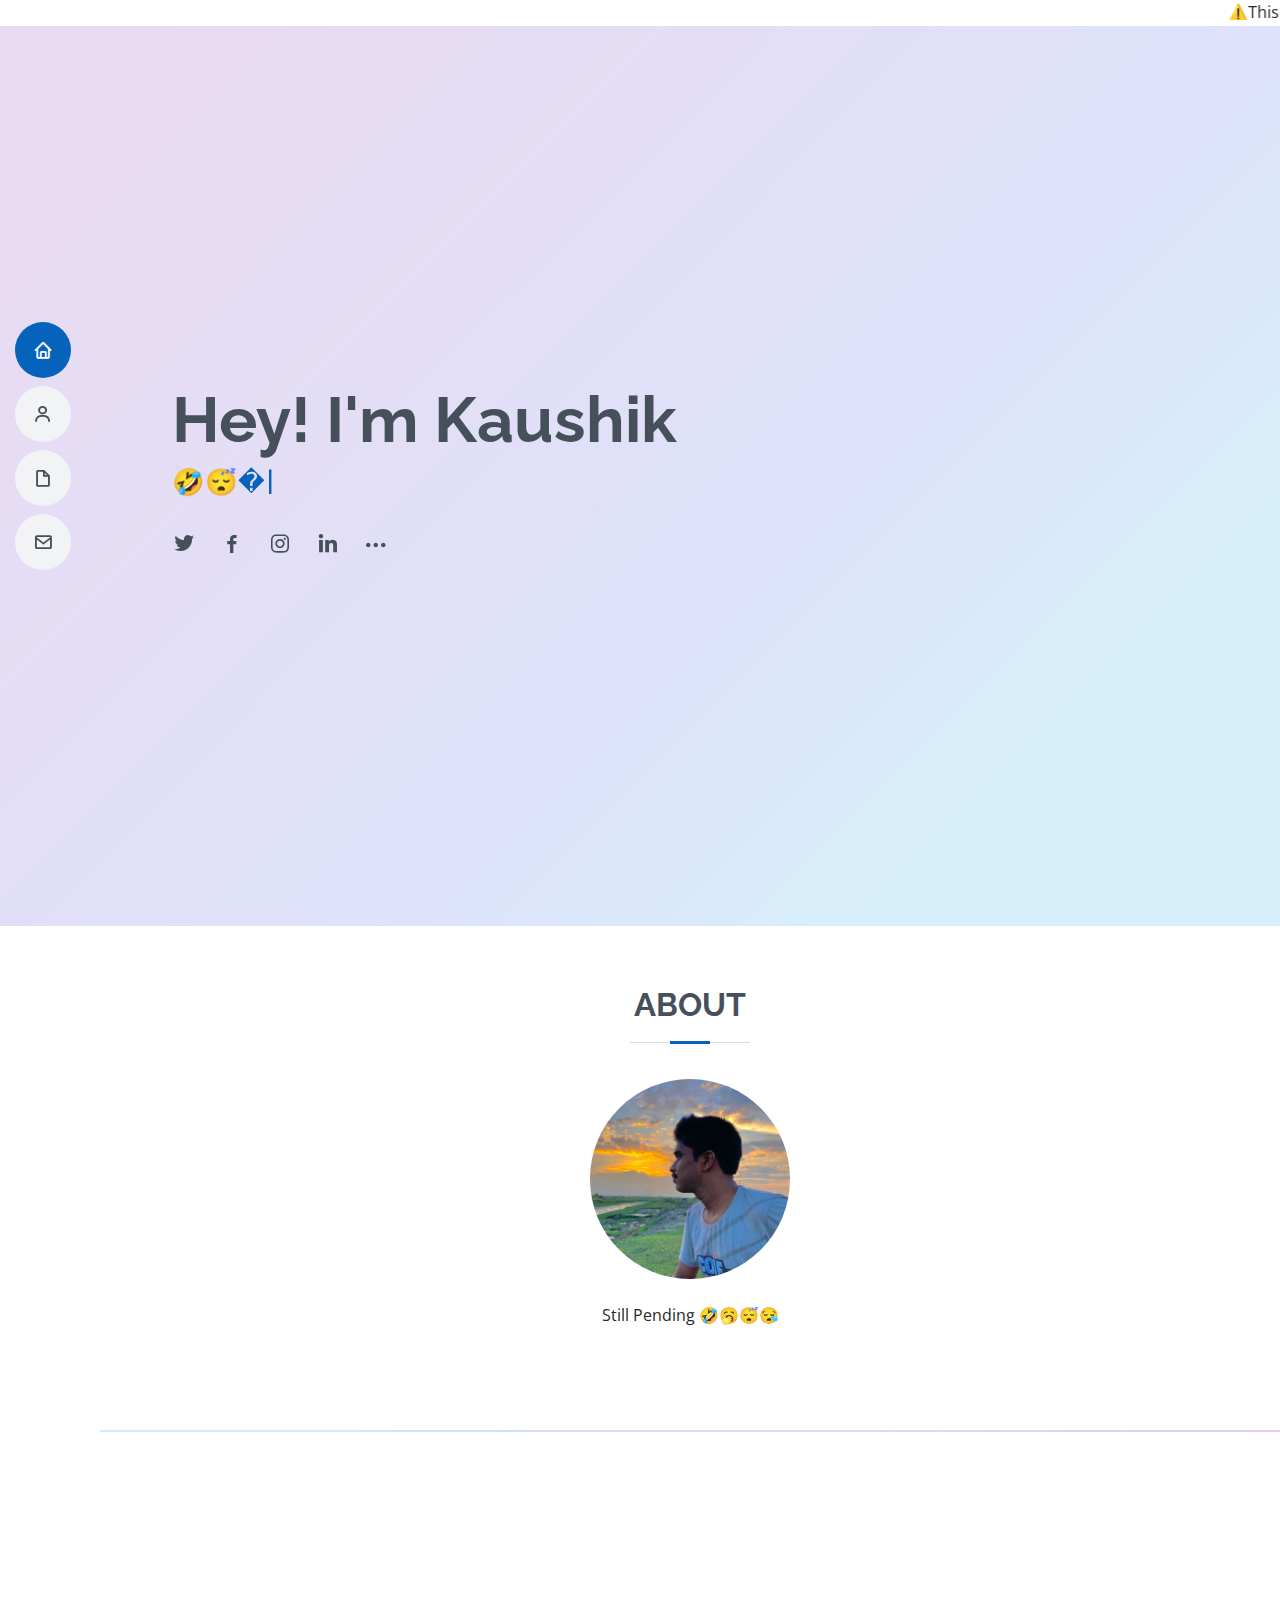
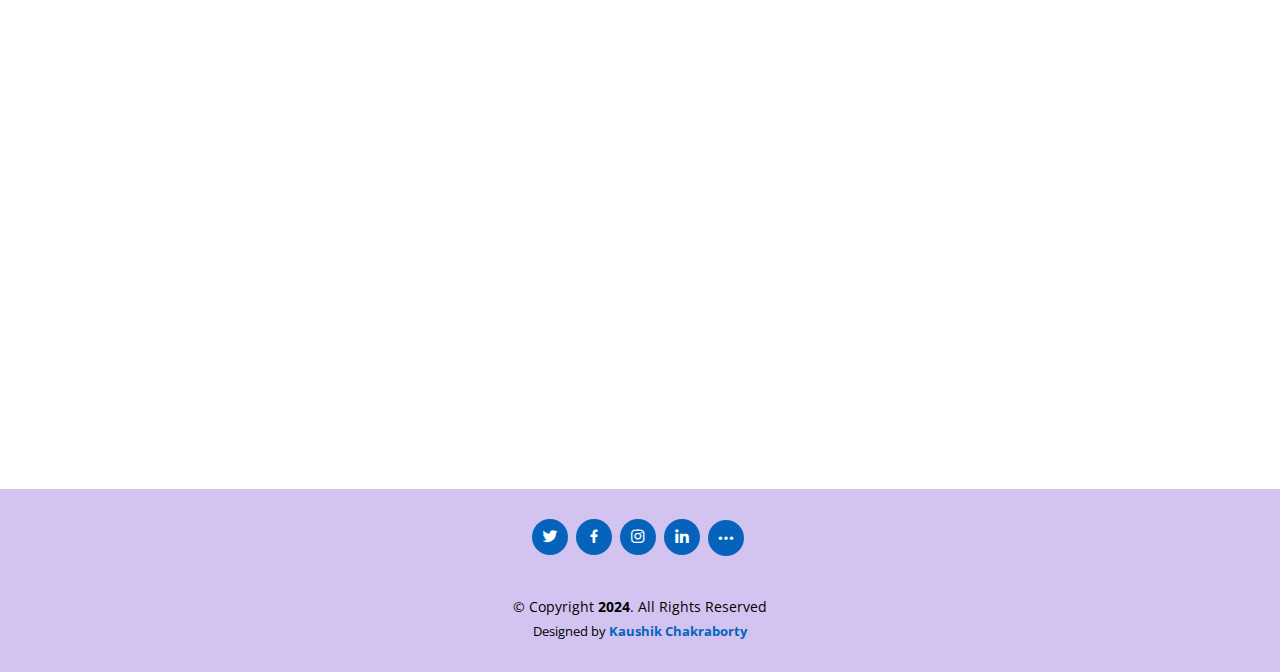
==== commit a5743976: "Update index.html" ====
--- a/index.html
+++ b/index.html
@@ -38,8 +38,8 @@
 </head>
 
 <body>
-<marquee width="100%" direction="right" height="20px">
-This site is running on beta version.
+<marquee width="100%" direction="left" height="20px">
+  ⚠️This site is running on beta versions. So Dont be panic if you find any bugs 👉 just chill 🤟.⚠️
 </marquee>
   <!-- ======= Mobile nav toggle button ======= -->
   <!-- <button type="button" class="mobile-nav-toggle d-xl-none"><i class="bi bi-list mobile-nav-toggle"></i></button> -->
